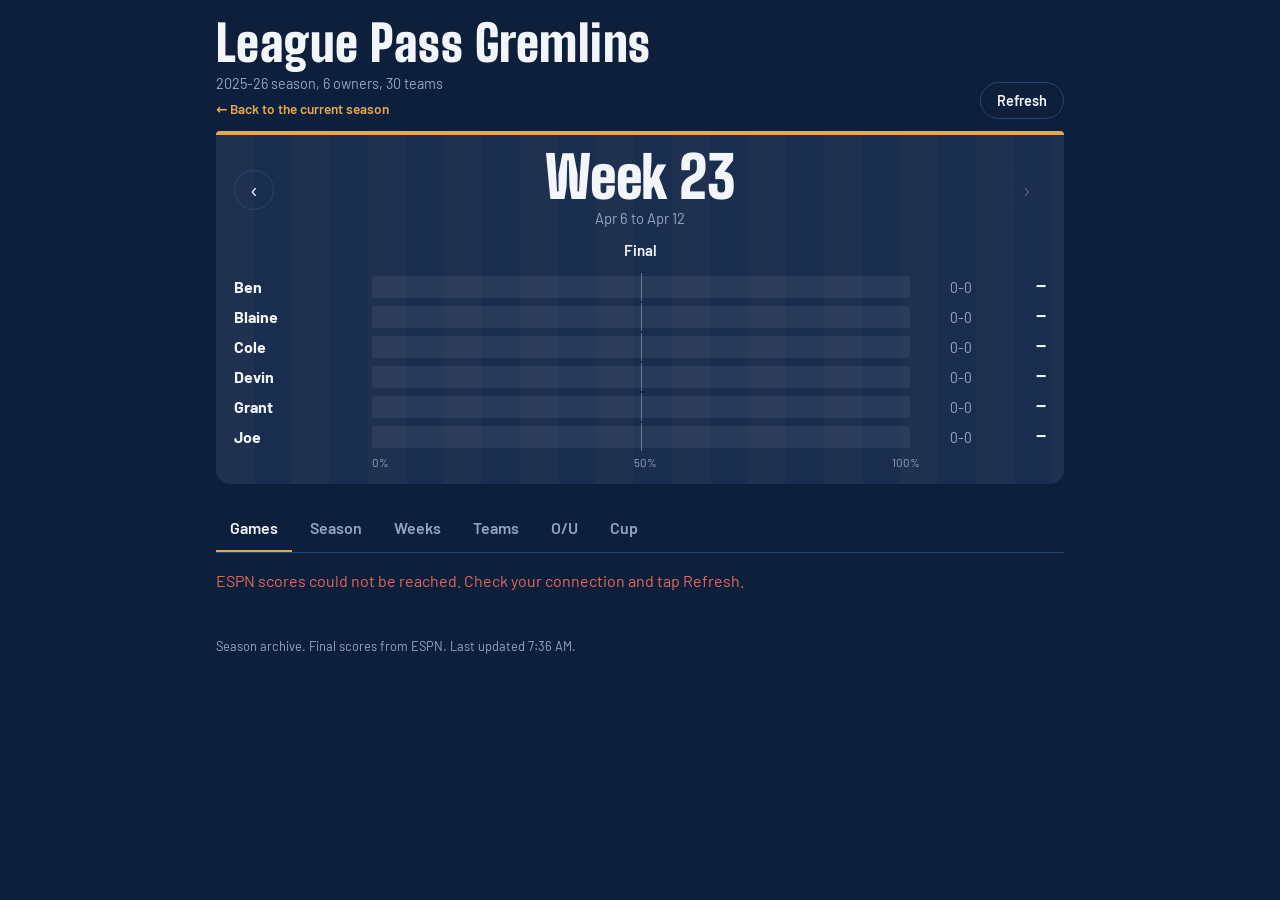
==== 2025-26/index.html @ 80c351ed "Add files via upload" ====
<!doctype html>
<html lang="en">
<head>
  <meta charset="utf-8">
  <meta name="viewport" content="width=device-width, initial-scale=1, viewport-fit=cover">
  <meta name="theme-color" content="#0E1F3B">
  <title>League Pass Gremlins 2025-26</title>
  <link rel="icon" href="data:image/svg+xml,<svg xmlns=%22http://www.w3.org/2000/svg%22 viewBox=%220 0 100 100%22><text y=%22.9em%22 font-size=%2290%22>🏀</text></svg>">
  <link rel="manifest" href="../manifest.webmanifest">
  <link rel="apple-touch-icon" href="../icon-180.png">
  <meta name="apple-mobile-web-app-capable" content="yes">
  <meta name="mobile-web-app-capable" content="yes">
  <meta name="apple-mobile-web-app-status-bar-style" content="black-translucent">
  <meta name="apple-mobile-web-app-title" content="Gremlins">
  <link rel="preconnect" href="https://fonts.googleapis.com">
  <link rel="preconnect" href="https://fonts.gstatic.com" crossorigin>
  <link href="https://fonts.googleapis.com/css2?family=Big+Shoulders+Display:wght@700;900&family=Barlow:wght@400;500;600;700&display=swap" rel="stylesheet">
  <link rel="stylesheet" href="../style.css?v=8">
</head>
<body>
  <header class="top">
    <div class="brand">
      <h1 id="leagueName">League Pass Gremlins</h1>
      <p id="seasonLine"></p>
      <p class="seasons"><a href="../">&larr; Back to the current season</a></p>
    </div>
    <button id="refreshBtn" type="button">Refresh</button>
  </header>

  <main>
    <section class="race" id="race" aria-live="polite"></section>
    <p id="banner" class="banner" role="status"></p>

    <nav class="tabs" role="tablist" aria-label="Views">
      <button type="button" role="tab" data-tab="games">Games</button>
      <button type="button" role="tab" data-tab="season">Season</button>
      <button type="button" role="tab" data-tab="weeks">Weeks</button>
      <button type="button" role="tab" data-tab="teams">Teams</button>
      <button type="button" role="tab" data-tab="ou">O/U</button>
      <button type="button" role="tab" data-tab="cup">Cup</button>
    </nav>

    <section id="panel" class="panel"></section>
  </main>

  <footer class="foot">
    Season archive. Final scores from ESPN. Last updated <span id="updated">never</span>.
  </footer>

  <script src="config.js?v=8"></script>
  <script src="../app.js?v=8"></script>
</body>
</html>
---- style.css ----
:root {
  --court: #0E1F3B;
  --panel: #152B4F;
  --line: #264673;
  --ink: #F2F5FA;
  --muted: #92A5C3;
  --maple: #E3A857;
  --win: #4CC98F;
  --loss: #E4695D;
  --display: "Big Shoulders Display", "Arial Narrow", "Roboto Condensed", Impact, sans-serif;
  --body: "Barlow", "Segoe UI", system-ui, -apple-system, sans-serif;
  color-scheme: dark;
  box-sizing: border-box;
  padding-top: env(safe-area-inset-top, 0px);
  padding-bottom: env(safe-area-inset-bottom, 0px);
}
*, *::before, *::after { box-sizing: inherit; }
html { scroll-padding-top: env(safe-area-inset-top, 0px); }
body {
  margin: 0;
  background: var(--court);
  color: var(--ink);
  font: 16px/1.5 var(--body);
  -webkit-font-smoothing: antialiased;
}
img { max-width: 100%; }
button { font: inherit; color: inherit; }
:focus-visible { outline: 2px solid var(--maple); outline-offset: 2px; }

/* header */
.top, main, .foot { max-width: 880px; margin: 0 auto; padding-left: 16px; padding-right: 16px; }
.top { display: flex; align-items: flex-end; justify-content: space-between; gap: 12px; padding-top: 20px; padding-bottom: 12px; }
.brand h1 { font: 900 clamp(2rem, 7vw, 3.1rem)/0.95 var(--display); margin: 0; letter-spacing: 0.01em; }
.brand p { margin: 6px 0 0; color: var(--muted); font-size: 0.9rem; }
.brand .seasons { margin-top: 4px; font-size: 0.85rem; }
.seasons a { color: var(--maple); text-decoration: none; font-weight: 600; }
.seasons a:hover { text-decoration: underline; }
#refreshBtn {
  background: transparent; border: 1px solid var(--line); border-radius: 999px;
  padding: 7px 16px; font-weight: 600; font-size: 0.9rem; cursor: pointer; white-space: nowrap;
}
#refreshBtn:hover:not(:disabled) { border-color: var(--maple); }
#refreshBtn:disabled { opacity: 0.6; cursor: default; }

/* the weekly race: the one loud element */
.race {
  position: relative;
  background:
    repeating-linear-gradient(90deg, rgba(227,168,87,0.05) 0 38px, rgba(227,168,87,0.02) 38px 76px),
    var(--panel);
  border-top: 4px solid var(--maple);
  border-radius: 4px 4px 14px 14px;
  padding: 16px 18px 12px;
}
.race-head { display: flex; align-items: center; gap: 10px; }
.race-title { flex: 1; text-align: center; }
.race-title h2 { font: 900 clamp(2.4rem, 9vw, 3.6rem)/0.9 var(--display); margin: 0; }
.race-title p { margin: 4px 0 0; color: var(--muted); font-size: 0.92rem; }
.note { display: block; color: var(--maple); font-size: 0.85rem; }
.nav {
  width: 40px; height: 40px; border-radius: 50%; border: 1px solid var(--line);
  background: transparent; font-size: 1.5rem; line-height: 1; cursor: pointer;
}
.nav:disabled { opacity: 0.25; cursor: default; }
.nav:hover:not(:disabled) { border-color: var(--maple); }
.status { text-align: center; margin: 10px 0 14px; font-weight: 600; font-size: 0.95rem; }
.status.live::before {
  content: ""; display: inline-block; width: 8px; height: 8px; border-radius: 50%;
  background: var(--loss); margin-right: 8px; vertical-align: 1px; animation: pulse 1.6s infinite;
}
@keyframes pulse { 50% { opacity: 0.25; } }

.lanes { list-style: none; margin: 0; padding: 0; display: grid; gap: 8px; }
.lane {
  display: grid;
  grid-template-columns: minmax(84px, 128px) 1fr 52px 64px;
  align-items: center; gap: 10px;
}
.who { font-weight: 700; display: flex; flex-wrap: wrap; align-items: center; gap: 4px 6px; line-height: 1.15; }
.tag {
  font-size: 0.7rem; font-weight: 700; padding: 1px 7px; border-radius: 999px;
  background: rgba(227,168,87,0.18); color: var(--maple);
}
.tag.won { background: var(--maple); color: var(--court); }
.track {
  position: relative; height: 22px; border-radius: 3px;
  background: rgba(255,255,255,0.06);
}
.track::after { /* 50% line */
  content: ""; position: absolute; left: 50%; top: -3px; bottom: -3px; width: 1px;
  background: rgba(242,245,250,0.35);
}
.bar {
  display: block; height: 100%; border-radius: 3px;
  background: var(--c);
  clip-path: polygon(0 0, 100% 0, calc(100% - 7px) 100%, 0 100%);
  transition: width 0.6s cubic-bezier(.2,.8,.2,1);
}
.lane:not(.lead) .bar { opacity: 0.72; }
.rec { color: var(--muted); font-variant-numeric: tabular-nums; text-align: right; font-size: 0.92rem; }
.pct { font: 700 1.35rem/1 var(--display); text-align: right; font-variant-numeric: tabular-nums; }
.lane.lead .pct { color: var(--maple); }
.axis {
  display: grid; grid-template-columns: 1fr 1fr 1fr; margin: 6px 0 0;
  padding-left: calc(min(128px, 30%) + 10px); padding-right: 126px;
  color: var(--muted); font-size: 0.72rem;
}
.axis span:nth-child(2) { text-align: center; }
.axis span:nth-child(3) { text-align: right; }

.banner:empty { display: none; }
.banner { margin: 12px 0 0; padding: 8px 12px; border-left: 3px solid var(--loss); background: rgba(228,105,93,0.1); font-size: 0.9rem; }

/* tabs */
.tabs {
  display: flex; gap: 4px; margin: 22px 0 14px; overflow-x: auto;
  border-bottom: 1px solid var(--line);
}
.tabs button {
  background: none; border: 0; padding: 10px 14px; cursor: pointer; white-space: nowrap;
  color: var(--muted); font-weight: 600; border-bottom: 3px solid transparent; margin-bottom: -1px;
}
.tabs button[aria-selected="true"] { color: var(--ink); border-bottom-color: var(--maple); }

/* games */
.day h3 { font: 700 1.15rem/1.2 var(--display); letter-spacing: 0.02em; margin: 18px 0 8px; color: var(--muted); }
.day:first-child h3 { margin-top: 4px; }
.earlier {
  font: 700 0.8rem/1 var(--body); letter-spacing: 0.08em; text-transform: uppercase; color: var(--muted);
  margin: 28px 0 0; padding-top: 14px; border-top: 1px solid var(--line);
}
.games { list-style: none; margin: 0; padding: 0; display: grid; gap: 6px; }
.game {
  display: grid; grid-template-columns: 1fr auto; align-items: center; gap: 12px;
  background: var(--panel); border-radius: 8px; padding: 8px 12px;
}
.game.in { box-shadow: inset 3px 0 0 var(--loss); }
.game.skip { opacity: 0.55; }
.teams { display: grid; gap: 4px; min-width: 0; }
.team { display: grid; grid-template-columns: 28px minmax(0, 1fr) auto 38px; align-items: center; gap: 8px; }
.team img, .nologo { width: 28px; height: 28px; object-fit: contain; }
.tname { white-space: nowrap; overflow: hidden; text-overflow: ellipsis; font-weight: 500; }
.team.win .tname, .team.win .score { font-weight: 700; }
.team.loss .tname, .team.loss .score { color: var(--muted); }
.score { text-align: right; font-variant-numeric: tabular-nums; font-size: 1.05rem; }
.when { color: var(--muted); font-size: 0.82rem; text-align: right; min-width: 64px; }
.game.in .when { color: var(--ink); font-weight: 600; }
.team .tname { display: flex; align-items: baseline; min-width: 0; }
.team .tname .nm { overflow: hidden; text-overflow: ellipsis; }
.ha {
  flex-shrink: 0; margin-left: 6px; font-size: 0.68rem; font-weight: 600; letter-spacing: 0.06em;
  text-transform: uppercase; color: var(--muted);
}
.tv {
  display: block; width: fit-content; margin: 4px 0 0 auto; padding: 1px 7px; border-radius: 4px;
  background: rgba(255,255,255,0.08); color: var(--ink); font-size: 0.72rem; font-weight: 700; letter-spacing: 0.03em;
}
.game.match .tv { margin-left: 0; }
.odds {
  grid-column: 1 / -1; display: flex; flex-wrap: wrap; gap: 4px 14px; align-items: baseline;
  padding-top: 6px; border-top: 1px solid rgba(38,70,115,0.6);
  font-size: 0.8rem; color: var(--muted); font-variant-numeric: tabular-nums;
}
.odds b { color: var(--ink); font-weight: 600; margin-right: 3px; }
.odds .book { margin-left: auto; font-size: 0.72rem; }
.chip {
  font-size: 0.74rem; font-weight: 600; padding: 1px 8px; border-radius: 999px;
  color: var(--c); border: 1px solid var(--c); white-space: nowrap;
}

/* tables */
.scroll { overflow-x: auto; border-radius: 8px; background: var(--panel); }
.tbl { width: 100%; border-collapse: collapse; font-variant-numeric: tabular-nums; }
.tbl th, .tbl td { padding: 10px 12px; text-align: left; white-space: nowrap; border-bottom: 1px solid rgba(38,70,115,0.6); }
.tbl th { color: var(--muted); font-weight: 600; font-size: 0.85rem; }
.tbl tbody tr:last-child td { border-bottom: 0; }
.tbl .num { text-align: right; }
.tbl .strong { font: 700 1.2rem/1 var(--display); }
.tbl .rank { color: var(--muted); width: 1%; }
.tbl .name { font-weight: 600; }
.dot { display: inline-block; width: 9px; height: 9px; border-radius: 50%; background: var(--c); margin-right: 8px; vertical-align: 1px; }
.weeks td.best { color: var(--court); background: var(--c); font-weight: 700; }
.weeks .wk { font-weight: 600; }
.clickable { cursor: pointer; }
.clickable:hover td:not(.best) { background: rgba(255,255,255,0.04); }
.paid { color: var(--win); font-weight: 600; }
.owed { color: var(--maple); font-weight: 600; }
.prizes { margin-top: 14px; color: var(--muted); font-size: 0.92rem; }
.prizes p { margin: 4px 0; }
.prizes strong { color: var(--ink); }

/* rosters */
.rosters { display: grid; grid-template-columns: repeat(auto-fill, minmax(250px, 1fr)); gap: 10px; }
.roster { background: var(--panel); border-radius: 8px; padding: 12px 14px; border-top: 3px solid var(--c); }
.roster h3 { font: 700 1.5rem/1 var(--display); margin: 0 0 8px; display: flex; align-items: center; }
.rrec { margin-left: auto; font: 600 1rem var(--body); color: var(--muted); }
.roster ul { list-style: none; margin: 0; padding: 0; display: grid; gap: 4px; }
.roster li { display: grid; grid-template-columns: 26px 1fr auto 46px; gap: 8px; align-items: center; font-variant-numeric: tabular-nums; }
.roster img, .roster .nologo { width: 26px; height: 26px; object-fit: contain; }
.roster .wk { color: var(--muted); font-size: 0.8rem; }
.roster .season { text-align: right; font-weight: 600; }

/* opening-night countdown */
.countdown { text-align: center; margin: 6px 0 16px; }
.cd-units { display: flex; justify-content: center; gap: 10px; }
.cd-unit {
  display: flex; flex-direction: column; align-items: center; min-width: 84px;
  padding: 10px 8px 8px; border-radius: 10px; background: rgba(255,255,255,0.06);
  border-top: 3px solid var(--maple);
}
.cd-unit b { font: 900 clamp(2.4rem, 11vw, 3.4rem)/1 var(--display); font-variant-numeric: tabular-nums; }
.cd-unit small { margin-top: 4px; font-size: 0.72rem; font-weight: 700; letter-spacing: 0.08em; text-transform: uppercase; color: var(--muted); }
.cd-label { margin: 10px 0 0; color: var(--muted); font-size: 0.9rem; }

/* win totals */
.tbl .pos { color: var(--win); }
.tbl .neg { color: var(--loss); }
.tbl small { color: var(--muted); }
.ou-teams .name { display: flex; align-items: center; gap: 10px; }
.ou-teams .name > span { display: flex; flex-direction: column; align-items: flex-start; gap: 2px; }
.ou-teams .chip { font-size: 0.68rem; }
.ou-teams img { width: 22px; height: 22px; object-fit: contain; }
.ou { font-weight: 700; font-size: 0.82rem; }
.ou.over { color: var(--win); }
.ou.under { color: var(--loss); }
.ou.push, .ou.none { color: var(--muted); }
.live-dot {
  display: inline-block; width: 7px; height: 7px; margin-left: 7px; border-radius: 50%;
  background: var(--loss); vertical-align: 2px; animation: pulse 1.6s infinite;
}

/* NBA Cup */
.bracket { display: grid; grid-template-columns: repeat(3, minmax(0, 1fr)); gap: 14px; }
.round { display: flex; flex-direction: column; gap: 10px; }
.round > .side { margin-block: auto; }
.round h3 { font: 700 1.15rem/1.2 var(--display); letter-spacing: 0.02em; margin: 0; color: var(--muted); }
.round .side { display: grid; gap: 6px; }
.conf { margin: 4px 0 0; font-size: 0.75rem; font-weight: 700; letter-spacing: 0.08em; text-transform: uppercase; color: var(--muted); }
.game.match { grid-template-columns: 1fr; gap: 4px; }
.game.match .when { text-align: left; min-width: 0; }
.game.match.tbd { color: var(--muted); min-height: 76px; align-content: center; }
.game.match.tbd p { margin: 0; }
.round.final .game.match:not(.tbd) { box-shadow: inset 0 3px 0 var(--maple); }
.cup-champ { font: 700 1.5rem/1.2 var(--display); margin: 0 0 14px; display: flex; gap: 10px; align-items: center; flex-wrap: wrap; }
.cup-h { font: 700 1.15rem/1.2 var(--display); letter-spacing: 0.02em; margin: 22px 0 8px; color: var(--muted); }
@media (max-width: 700px) {
  .bracket { grid-template-columns: 1fr; gap: 20px; }
}

/* chat */
.chat[hidden] { display: none; }
.chat-list {
  list-style: none; margin: 0; padding: 12px; display: flex; flex-direction: column; gap: 2px;
  background: var(--panel); border-radius: 8px; height: min(60vh, 520px); overflow-y: auto;
}
.msg { max-width: 82%; align-self: flex-start; margin-top: 10px; }
.msg.grouped { margin-top: 0; }
.msg.mine { align-self: flex-end; text-align: right; }
.msg .meta { display: flex; gap: 8px; align-items: baseline; font-size: 0.78rem; color: var(--muted); margin: 0 4px 2px; }
.msg.mine .meta { justify-content: flex-end; }
.msg .who { color: var(--c); font-weight: 700; }
.bubble {
  display: inline-block; margin: 0; padding: 7px 12px; border-radius: 14px; text-align: left;
  background: rgba(255,255,255,0.06); border-left: 3px solid var(--c);
  white-space: pre-wrap; overflow-wrap: anywhere;
}
.msg.mine .bubble { border-left: 0; border-right: 3px solid var(--c); background: rgba(227,168,87,0.14); }
.chat-list .empty, .chat-list .error { margin: auto; text-align: center; }
.chat-form { display: grid; grid-template-columns: 1fr auto; gap: 8px; margin-top: 10px; align-items: end; }
.chat-form select, .chat-form textarea, .gate-row select, .gate-row input {
  font: inherit; color: var(--ink); background: var(--panel); border: 1px solid var(--line);
  border-radius: 10px; padding: 9px 10px; min-width: 0;
}
.chat-form textarea { resize: none; line-height: 1.35; font-size: 16px; }
.chat-form select:focus, .chat-form textarea:focus, .gate-row select:focus, .gate-row input:focus { outline: none; border-color: var(--maple); }
.chat-form button, .gate-row button {
  background: var(--maple); color: var(--court); border: 0; border-radius: 10px;
  padding: 9px 16px; font-weight: 700; cursor: pointer;
}
.chat-form button:disabled, .gate-row button:disabled { opacity: 0.6; cursor: default; }
.chat-gate { background: var(--panel); border-radius: 8px; padding: 18px 16px; }
.chat-gate > p:first-child { margin: 0 0 10px; }
.gate-row { display: grid; grid-template-columns: auto 1fr auto; gap: 8px; }
.gate-row input { font-size: 16px; background: var(--court); }
.gate-row select { background: var(--court); }
.chat-me { color: var(--muted); font-size: 0.85rem; margin: 2px 0 0; }
.chat-me .who { color: var(--c); font-weight: 700; margin-right: 8px; }
.linkish { background: none; border: 0; padding: 0; color: var(--muted); text-decoration: underline; cursor: pointer; font-size: inherit; }
.chat-note { color: var(--loss); font-size: 0.85rem; margin: 6px 0 0; min-height: 1em; }
.chat code { color: var(--ink); }

.empty, .error, .hint { color: var(--muted); }
.error { color: var(--loss); }
.hint { font-size: 0.82rem; margin-top: 10px; }
.foot { color: var(--muted); font-size: 0.8rem; padding-top: 28px; padding-bottom: 28px; }

@media (max-width: 560px) {
  .race { padding: 14px 12px 10px; }
  .lane { grid-template-columns: 76px 1fr 40px 54px; gap: 7px; }
  .pct { font-size: 1.15rem; }
  .rec { font-size: 0.82rem; }
  .axis { padding-left: 83px; padding-right: 101px; }
  .team { grid-template-columns: 24px minmax(0, 1fr) auto 32px; gap: 6px; }
  .team img, .team .nologo { width: 24px; height: 24px; }
  .when { min-width: 52px; }
  .tabs { gap: 0; }
  .tabs button { padding: 10px 7px; font-size: 0.95rem; }
  .gate-row { grid-template-columns: 1fr auto; }
  .gate-row select { grid-column: 1 / -1; justify-self: start; }
}
@media (prefers-reduced-motion: reduce) {
  .bar { transition: none; }
  .status.live::before { animation: none; }
}
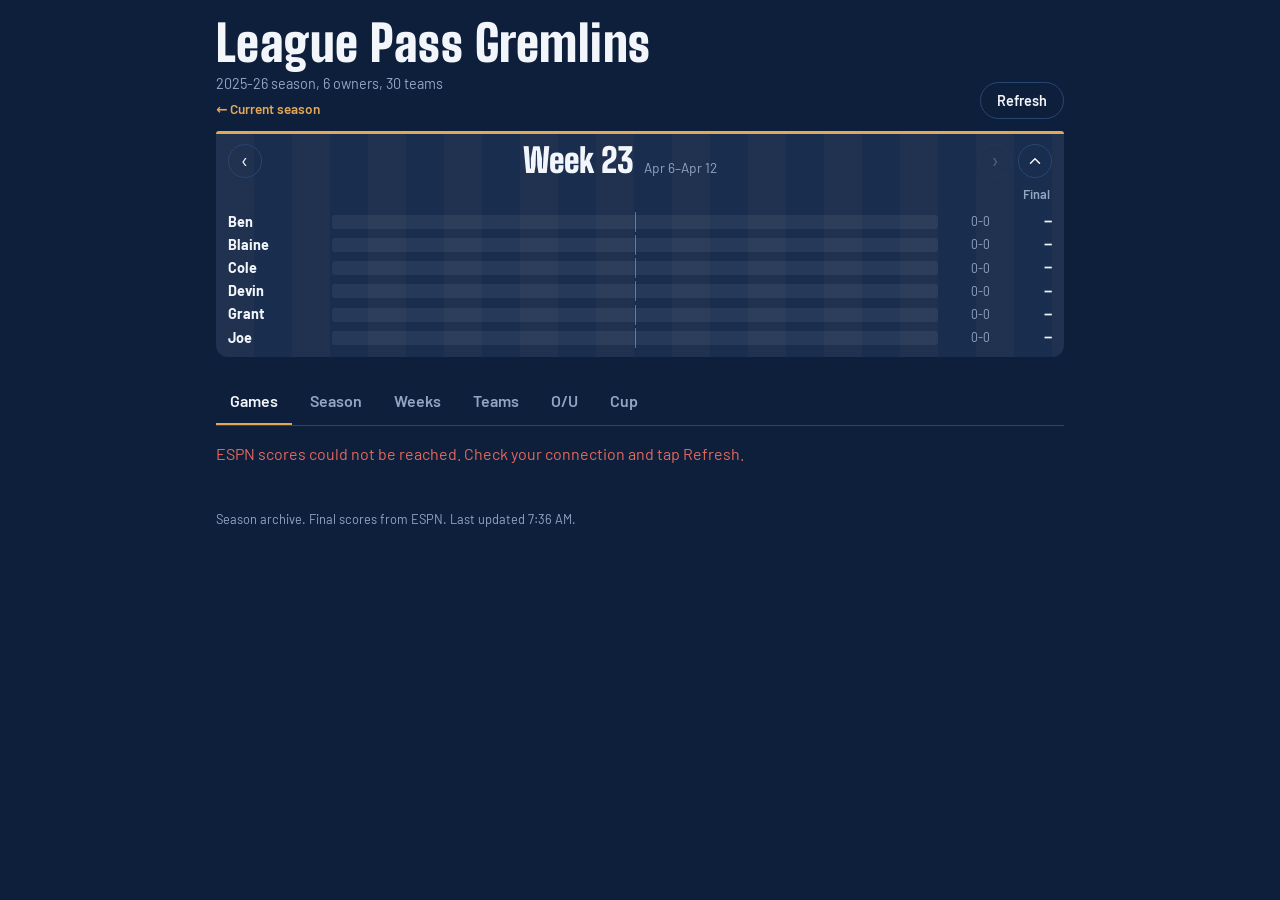
==== commit 36706ab6: "Add files via upload" ====
--- a/2025-26/index.html
+++ b/2025-26/index.html
@@ -15,14 +15,14 @@
   <link rel="preconnect" href="https://fonts.googleapis.com">
   <link rel="preconnect" href="https://fonts.gstatic.com" crossorigin>
   <link href="https://fonts.googleapis.com/css2?family=Big+Shoulders+Display:wght@700;900&family=Barlow:wght@400;500;600;700&display=swap" rel="stylesheet">
-  <link rel="stylesheet" href="../style.css?v=8">
+  <link rel="stylesheet" href="../style.css?v=17">
 </head>
 <body>
   <header class="top">
     <div class="brand">
       <h1 id="leagueName">League Pass Gremlins</h1>
       <p id="seasonLine"></p>
-      <p class="seasons"><a href="../">&larr; Back to the current season</a></p>
+      <p class="seasons"><a href="../">&larr; Current season</a></p>
     </div>
     <button id="refreshBtn" type="button">Refresh</button>
   </header>
@@ -47,7 +47,22 @@
     Season archive. Final scores from ESPN. Last updated <span id="updated">never</span>.
   </footer>
 
-  <script src="config.js?v=8"></script>
-  <script src="../app.js?v=8"></script>
+  <nav class="bottombar" aria-label="Main">
+    <button type="button" data-tab="games"><svg viewBox="0 0 24 24" aria-hidden="true"><circle cx="12" cy="12" r="9"/><path d="M3 12h18M12 3v18M5.6 5.6c3 3 3 10.8 0 12.8M18.4 5.6c-3 3-3 10.8 0 12.8"/></svg><span>Games</span></button>
+    <button type="button" data-tab="season"><svg viewBox="0 0 24 24" aria-hidden="true"><path d="M9 6h11M9 12h11M9 18h11"/><circle class="fill" cx="4.5" cy="6" r="1.4"/><circle class="fill" cx="4.5" cy="12" r="1.4"/><circle class="fill" cx="4.5" cy="18" r="1.4"/></svg><span>Season</span></button>
+    <button type="button" data-tab="weeks"><svg viewBox="0 0 24 24" aria-hidden="true"><rect x="4" y="5" width="16" height="15" rx="2"/><path d="M4 10h16M9 3v4M15 3v4"/></svg><span>Weeks</span></button>
+    <button type="button" data-tab="teams"><svg viewBox="0 0 24 24" aria-hidden="true"><circle cx="9" cy="8" r="3.2"/><path d="M3 19c0-3.3 2.7-5.5 6-5.5s6 2.2 6 5.5"/><circle cx="17" cy="9" r="2.4"/><path d="M17 14c2.6 0 4 1.7 4 4.5"/></svg><span>Teams</span></button>
+    <button type="button" id="moreBtn" aria-haspopup="true" aria-expanded="false"><svg viewBox="0 0 24 24" aria-hidden="true"><circle class="fill" cx="5" cy="12" r="1.7"/><circle class="fill" cx="12" cy="12" r="1.7"/><circle class="fill" cx="19" cy="12" r="1.7"/></svg><span>More</span></button>
+  </nav>
+  <div class="sheet" id="moreSheet" hidden>
+    <div class="sheet-back"></div>
+    <div class="sheet-panel" role="menu">
+      <button type="button" role="menuitem" data-tab="ou">O/U</button>
+      <button type="button" role="menuitem" data-tab="cup">Cup</button>
+    </div>
+  </div>
+
+  <script src="config.js?v=17"></script>
+  <script src="../app.js?v=17"></script>
 </body>
 </html>
--- a/style.css
+++ b/style.css
@@ -48,42 +48,50 @@
   background:
     repeating-linear-gradient(90deg, rgba(227,168,87,0.05) 0 38px, rgba(227,168,87,0.02) 38px 76px),
     var(--panel);
-  border-top: 4px solid var(--maple);
-  border-radius: 4px 4px 14px 14px;
-  padding: 16px 18px 12px;
-}
-.race-head { display: flex; align-items: center; gap: 10px; }
-.race-title { flex: 1; text-align: center; }
-.race-title h2 { font: 900 clamp(2.4rem, 9vw, 3.6rem)/0.9 var(--display); margin: 0; }
-.race-title p { margin: 4px 0 0; color: var(--muted); font-size: 0.92rem; }
-.note { display: block; color: var(--maple); font-size: 0.85rem; }
+  border-top: 3px solid var(--maple);
+  border-radius: 3px 3px 12px 12px;
+  padding: 8px 12px 10px;
+}
+.race[hidden] { display: none; }
+.race-head { display: flex; align-items: center; gap: 6px; }
+.race-title { flex: 1; min-width: 0; display: flex; flex-wrap: wrap; align-items: baseline; justify-content: center; gap: 0 10px; }
+.race-title h2 { font: 900 clamp(1.6rem, 6vw, 2.1rem)/1.1 var(--display); margin: 0; }
+.race-title .dates { color: var(--muted); font-size: 0.85rem; }
+.note { flex-basis: 100%; text-align: center; color: var(--maple); font-size: 0.75rem; line-height: 1.2; }
 .nav {
-  width: 40px; height: 40px; border-radius: 50%; border: 1px solid var(--line);
-  background: transparent; font-size: 1.5rem; line-height: 1; cursor: pointer;
-}
+  flex: none; width: 34px; height: 34px; border-radius: 50%; border: 1px solid var(--line);
+  background: transparent; font-size: 1.3rem; line-height: 1; cursor: pointer; padding: 0;
+  display: inline-flex; align-items: center; justify-content: center;
+}
+.nav.toggle svg { width: 18px; height: 18px; fill: none; stroke: currentColor; stroke-width: 2; stroke-linecap: round; stroke-linejoin: round; transition: transform .2s; }
+.nav.toggle[aria-expanded="true"] svg { transform: rotate(180deg); }
+.race-sum { display: flex; justify-content: space-between; align-items: baseline; gap: 10px; margin: 6px 2px 0; min-height: 1.2em; }
+.lead-txt { font-size: 0.85rem; color: var(--ink); min-width: 0; }
+.lead-txt b { color: var(--maple); }
 .nav:disabled { opacity: 0.25; cursor: default; }
 .nav:hover:not(:disabled) { border-color: var(--maple); }
-.status { text-align: center; margin: 10px 0 14px; font-weight: 600; font-size: 0.95rem; }
+.status { margin: 0 0 0 auto; font-weight: 600; font-size: 0.8rem; color: var(--muted); white-space: nowrap; }
 .status.live::before {
   content: ""; display: inline-block; width: 8px; height: 8px; border-radius: 50%;
   background: var(--loss); margin-right: 8px; vertical-align: 1px; animation: pulse 1.6s infinite;
 }
 @keyframes pulse { 50% { opacity: 0.25; } }
 
-.lanes { list-style: none; margin: 0; padding: 0; display: grid; gap: 8px; }
+.lanes { list-style: none; margin: 8px 0 0; padding: 0; display: grid; gap: 4px; }
+.lanes[hidden] { display: none; }
 .lane {
   display: grid;
-  grid-template-columns: minmax(84px, 128px) 1fr 52px 64px;
-  align-items: center; gap: 10px;
-}
-.who { font-weight: 700; display: flex; flex-wrap: wrap; align-items: center; gap: 4px 6px; line-height: 1.15; }
+  grid-template-columns: minmax(64px, 96px) 1fr 44px 54px;
+  align-items: center; gap: 8px;
+}
+.who { font-weight: 700; font-size: 0.9rem; display: flex; flex-wrap: wrap; align-items: center; gap: 4px 6px; line-height: 1.15; }
 .tag {
   font-size: 0.7rem; font-weight: 700; padding: 1px 7px; border-radius: 999px;
   background: rgba(227,168,87,0.18); color: var(--maple);
 }
 .tag.won { background: var(--maple); color: var(--court); }
 .track {
-  position: relative; height: 22px; border-radius: 3px;
+  position: relative; height: 14px; border-radius: 3px;
   background: rgba(255,255,255,0.06);
 }
 .track::after { /* 50% line */
@@ -97,8 +105,8 @@
   transition: width 0.6s cubic-bezier(.2,.8,.2,1);
 }
 .lane:not(.lead) .bar { opacity: 0.72; }
-.rec { color: var(--muted); font-variant-numeric: tabular-nums; text-align: right; font-size: 0.92rem; }
-.pct { font: 700 1.35rem/1 var(--display); text-align: right; font-variant-numeric: tabular-nums; }
+.rec { color: var(--muted); font-variant-numeric: tabular-nums; text-align: right; font-size: 0.8rem; }
+.pct { font: 700 1.1rem/1 var(--display); text-align: right; font-variant-numeric: tabular-nums; }
 .lane.lead .pct { color: var(--maple); }
 .axis {
   display: grid; grid-template-columns: 1fr 1fr 1fr; margin: 6px 0 0;
@@ -201,16 +209,14 @@
 .roster .season { text-align: right; font-weight: 600; }
 
 /* opening-night countdown */
-.countdown { text-align: center; margin: 6px 0 16px; }
-.cd-units { display: flex; justify-content: center; gap: 10px; }
-.cd-unit {
-  display: flex; flex-direction: column; align-items: center; min-width: 84px;
-  padding: 10px 8px 8px; border-radius: 10px; background: rgba(255,255,255,0.06);
-  border-top: 3px solid var(--maple);
-}
-.cd-unit b { font: 900 clamp(2.4rem, 11vw, 3.4rem)/1 var(--display); font-variant-numeric: tabular-nums; }
-.cd-unit small { margin-top: 4px; font-size: 0.72rem; font-weight: 700; letter-spacing: 0.08em; text-transform: uppercase; color: var(--muted); }
-.cd-label { margin: 10px 0 0; color: var(--muted); font-size: 0.9rem; }
+.countdown { margin: 0; text-align: center; }
+.cd-row { display: flex; align-items: baseline; justify-content: center; gap: 8px; }
+.cd-lead { font-size: 0.8rem; font-weight: 600; color: var(--muted); }
+.cd-units { display: inline-flex; gap: 8px; }
+.cd-unit { display: inline-flex; align-items: baseline; gap: 1px; }
+.cd-unit b { font: 700 1.3rem/1.1 var(--display); font-variant-numeric: tabular-nums; }
+.cd-unit small { font-size: 0.8rem; font-weight: 600; color: var(--maple); }
+.cd-label { margin: 2px 0 0; color: var(--muted); font-size: 0.75rem; line-height: 1.25; }
 
 /* win totals */
 .tbl .pos { color: var(--win); }
@@ -228,6 +234,47 @@
   display: inline-block; width: 7px; height: 7px; margin-left: 7px; border-radius: 50%;
   background: var(--loss); vertical-align: 2px; animation: pulse 1.6s infinite;
 }
+
+/* phone navigation: bottom bar + More sheet (wide screens keep the top tabs) */
+.bottombar, .sheet { display: none; }
+@media (max-width: 640px) {
+  .tabs { display: none; }
+  body { padding-bottom: calc(72px + env(safe-area-inset-bottom, 0px)); }
+  .bottombar {
+    display: flex; position: fixed; left: 0; right: 0; bottom: 0; z-index: 20;
+    background: var(--court); border-top: 1px solid var(--line);
+    padding: 6px 4px calc(6px + env(safe-area-inset-bottom, 0px));
+  }
+  .bottombar button {
+    flex: 1; min-width: 0; display: flex; flex-direction: column; align-items: center; gap: 2px;
+    background: none; border: 0; padding: 6px 0 2px; cursor: pointer;
+    color: var(--muted); font-size: 0.7rem; font-weight: 600;
+  }
+  .bottombar svg { width: 24px; height: 24px; fill: none; stroke: currentColor; stroke-width: 1.8; stroke-linecap: round; stroke-linejoin: round; }
+  .bottombar svg .fill { fill: currentColor; stroke: none; }
+  .bottombar button[aria-selected="true"] { color: var(--maple); }
+  .sheet { display: block; position: fixed; inset: 0; z-index: 30; }
+  .sheet[hidden] { display: none; }
+  .sheet-back { position: absolute; inset: 0; background: rgba(5, 12, 28, 0.6); }
+  .sheet-panel {
+    position: absolute; left: 12px; right: 12px; bottom: calc(76px + env(safe-area-inset-bottom, 0px));
+    display: grid; grid-template-columns: 1fr 1fr; gap: 8px;
+    background: var(--panel); border: 1px solid var(--line); border-radius: 14px; padding: 12px;
+  }
+  .sheet-panel button {
+    background: rgba(255, 255, 255, 0.05); border: 0; border-radius: 10px; padding: 14px 8px;
+    color: var(--ink); font-weight: 600; font-size: 1rem; cursor: pointer;
+  }
+  .sheet-panel button[aria-selected="true"] { background: var(--maple); color: var(--court); }
+}
+
+/* season projection */
+.proj-teams .name { display: flex; align-items: center; gap: 10px; }
+.proj-teams .name > span { display: flex; flex-direction: column; align-items: flex-start; gap: 2px; }
+.proj-teams img { width: 22px; height: 22px; object-fit: contain; }
+.proj-teams .chip { font-size: 0.68rem; }
+
+@media (max-width: 560px) { .proj-board .xs, .proj-teams .xs { display: none; } }
 
 /* NBA Cup */
 .bracket { display: grid; grid-template-columns: repeat(3, minmax(0, 1fr)); gap: 14px; }
@@ -295,11 +342,17 @@
 .foot { color: var(--muted); font-size: 0.8rem; padding-top: 28px; padding-bottom: 28px; }
 
 @media (max-width: 560px) {
-  .race { padding: 14px 12px 10px; }
-  .lane { grid-template-columns: 76px 1fr 40px 54px; gap: 7px; }
-  .pct { font-size: 1.15rem; }
-  .rec { font-size: 0.82rem; }
-  .axis { padding-left: 83px; padding-right: 101px; }
+  .lane { grid-template-columns: 64px 1fr 38px 50px; gap: 6px; }
+  .lane .tag { display: none; }
+  .who { font-size: 0.85rem; }
+  .top { padding-top: 12px; padding-bottom: 8px; align-items: center; }
+  .brand h1 { font-size: 1.75rem; }
+  .brand p { margin: 2px 0 0; font-size: 0.8rem; }
+  #seasonLine, .brand .seasons { display: inline; }
+  #seasonLine .xs { display: none; }
+  .tv { max-width: 76px; white-space: normal; text-align: right; line-height: 1.25; }
+  .brand .seasons::before { content: " · "; color: var(--muted); }
+  #refreshBtn { padding: 5px 12px; font-size: 0.85rem; }
   .team { grid-template-columns: 24px minmax(0, 1fr) auto 32px; gap: 6px; }
   .team img, .team .nologo { width: 24px; height: 24px; }
   .when { min-width: 52px; }
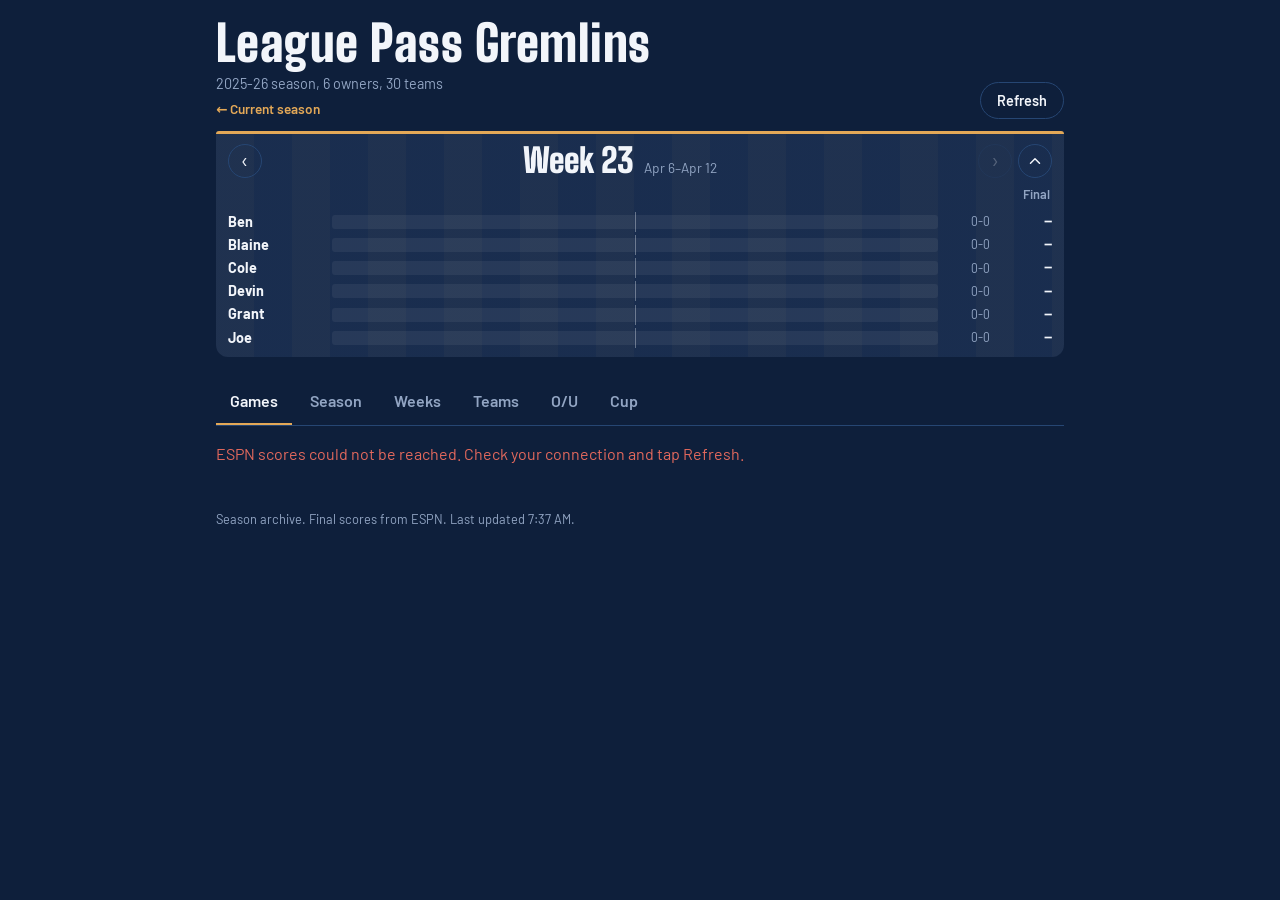
==== commit a567fd5b: "Add files via upload" ====
--- a/2025-26/index.html
+++ b/2025-26/index.html
@@ -15,7 +15,7 @@
   <link rel="preconnect" href="https://fonts.googleapis.com">
   <link rel="preconnect" href="https://fonts.gstatic.com" crossorigin>
   <link href="https://fonts.googleapis.com/css2?family=Big+Shoulders+Display:wght@700;900&family=Barlow:wght@400;500;600;700&display=swap" rel="stylesheet">
-  <link rel="stylesheet" href="../style.css?v=17">
+  <link rel="stylesheet" href="../style.css?v=28">
 </head>
 <body>
   <header class="top">
@@ -62,7 +62,8 @@
     </div>
   </div>
 
-  <script src="config.js?v=17"></script>
-  <script src="../app.js?v=17"></script>
+  <script src="config.js?v=28"></script>
+  <script src="../app.js?v=28"></script>
+  <script src="../boxscore.js?v=28"></script>
 </body>
 </html>
--- a/style.css
+++ b/style.css
@@ -234,6 +234,207 @@
   display: inline-block; width: 7px; height: 7px; margin-left: 7px; border-radius: 50%;
   background: var(--loss); vertical-align: 2px; animation: pulse 1.6s infinite;
 }
+
+/* bets */
+.bets-head { display: flex; align-items: center; gap: 12px; flex-wrap: wrap; margin: 0 0 12px; }
+.bets .primary, .bets .bf-actions button {
+  background: var(--maple); color: var(--court); border: 0; border-radius: 10px;
+  padding: 10px 16px; font-weight: 700; font-size: 1rem; cursor: pointer;
+}
+.bets .bf-actions button[type="button"] { background: transparent; color: var(--ink); border: 1px solid var(--line); font-weight: 600; }
+.bets button:disabled { opacity: 0.6; cursor: default; }
+.bets .muted, .bets small.muted { color: var(--muted); font-size: 0.82rem; }
+.bet-form { background: var(--panel); border-radius: 12px; padding: 14px; margin: 0 0 16px; display: grid; gap: 10px; }
+.bet-form[hidden] { display: none; }
+.bet-form label { display: grid; gap: 4px; font-size: 0.8rem; font-weight: 600; color: var(--muted); min-width: 0; }
+.bet-form label[hidden], .bf-sec[hidden] { display: none; }
+.bf-sec { display: grid; gap: 10px; }
+.bf-row { display: grid; grid-template-columns: repeat(auto-fit, minmax(130px, 1fr)); gap: 10px; }
+.bet-form select, .bet-form input {
+  font: inherit; font-size: 16px; font-weight: 400; color: var(--ink); background: var(--court);
+  border: 1px solid var(--line); border-radius: 10px; padding: 10px; min-width: 0; width: 100%; min-height: 44px;
+}
+.bet-form select:focus, .bet-form input:focus { outline: none; border-color: var(--maple); }
+.bf-preview { margin: 0; min-height: 1.3em; font: 700 1.1rem/1.3 var(--display); color: var(--maple); }
+.bf-actions { display: flex; gap: 8px; }
+.bf-actions .primary { flex: 1; }
+.bet-form .hint { margin: 0; }
+.bets-board { margin: 0 0 6px; }
+.bets-filter { display: flex; flex-wrap: wrap; gap: 6px; margin: 14px 0 4px; }
+.fchip {
+  background: transparent; border: 1px solid var(--line); border-radius: 999px; color: var(--muted);
+  padding: 6px 12px; font-weight: 600; font-size: 0.85rem; cursor: pointer;
+}
+.fchip[aria-pressed="true"] { background: var(--maple); border-color: var(--maple); color: var(--court); }
+.fchip[style*="--c"][aria-pressed="true"] { background: var(--c); border-color: var(--c); }
+.bets-h { font: 700 1.15rem/1.2 var(--display); letter-spacing: 0.02em; margin: 18px 0 8px; color: var(--muted); }
+.bet { background: var(--panel); border-radius: 10px; padding: 12px 14px; margin: 0 0 8px; border-left: 4px solid var(--c, var(--line)); }
+.bet-top { display: flex; justify-content: space-between; align-items: center; gap: 8px; }
+.bet-who { display: inline-flex; align-items: center; gap: 8px; min-width: 0; }
+.bet-who small { color: var(--muted); font-size: 0.75rem; white-space: nowrap; }
+.pill {
+  display: inline-flex; align-items: center; gap: 6px; white-space: nowrap; border-radius: 999px;
+  padding: 2px 10px; font-size: 0.78rem; font-weight: 700; background: rgba(255,255,255,0.08); color: var(--muted);
+}
+.pill.won, .pill.good { background: rgba(76,201,143,0.18); color: var(--win); }
+.pill.lost, .pill.bad { background: rgba(228,105,93,0.18); color: var(--loss); }
+.pill.push { background: rgba(255,255,255,0.1); color: var(--ink); }
+.pill .live-dot { margin: 0; }
+.bet-title { font: 700 1.35rem/1.15 var(--display); margin: 8px 0 0; }
+.bet-sub { margin: 2px 0 0; color: var(--muted); font-size: 0.82rem; }
+.bet-bar { height: 8px; border-radius: 99px; background: rgba(255,255,255,0.08); margin: 10px 0 0; overflow: hidden; }
+.bet-bar span { display: block; height: 100%; border-radius: 99px; background: var(--maple); transition: width .5s; }
+.bet.won .bet-bar span { background: var(--win); }
+.bet.lost .bet-bar span, .bet-bar.inv span { background: var(--loss); }
+.bet-barlabel { margin: 4px 0 0; color: var(--muted); font-size: 0.78rem; }
+.bet-detail { margin: 6px 0 0; font-size: 0.88rem; }
+.bet-note { margin: 6px 0 0; color: var(--muted); font-size: 0.82rem; font-style: italic; }
+.bet-foot { display: flex; justify-content: space-between; align-items: center; gap: 10px; flex-wrap: wrap; margin-top: 10px; padding-top: 8px; border-top: 1px solid rgba(38,70,115,0.6); font-size: 0.82rem; }
+.bet-foot b.pos { color: var(--win); }
+.bet-foot b.neg { color: var(--loss); }
+.bet-set { display: grid; grid-template-columns: repeat(4, 1fr); gap: 6px; margin-top: 10px; }
+.bet-set button {
+  background: transparent; border: 1px solid var(--line); border-radius: 8px; color: var(--muted);
+  padding: 8px 0; font-weight: 600; cursor: pointer; min-height: 40px;
+}
+.bet-set button[aria-pressed="true"] { background: var(--maple); border-color: var(--maple); color: var(--court); }
+
+/* box score */
+.game[data-game] { cursor: pointer; transition: background .15s; }
+.game[data-game]:hover { background: #1a3258; }
+.game[data-game]:active { background: #1f3b66; }
+.game .chev { color: var(--maple); font-weight: 700; margin-left: 2px; }
+body.bx-open { overflow: hidden; }
+.bx { position: fixed; inset: 0; z-index: 50; display: flex; align-items: flex-end; justify-content: center; }
+.bx[hidden] { display: none; }
+.bx-back { position: absolute; inset: 0; background: rgba(5, 12, 28, 0.72); }
+.bx-panel {
+  position: relative; width: 100%; max-width: 980px; max-height: 92vh; max-height: 92dvh; display: flex; flex-direction: column;
+  background: var(--court); border: 1px solid var(--line); border-bottom: 0; border-radius: 16px 16px 0 0;
+  padding-bottom: env(safe-area-inset-bottom, 0px);
+}
+.bx-head { display: flex; align-items: center; justify-content: space-between; gap: 10px; padding: 12px 14px 4px 16px; }
+.bx-status { font-weight: 700; font-size: 0.95rem; color: var(--muted); display: inline-flex; align-items: center; }
+.bx-close {
+  flex: none; width: 40px; height: 40px; border-radius: 50%; border: 1px solid var(--line); background: transparent;
+  color: var(--ink); font-size: 1.5rem; line-height: 1; cursor: pointer; padding: 0;
+}
+.bx-teams { display: grid; grid-template-columns: 1fr 1fr; gap: 8px; padding: 6px 14px 10px; }
+.bx-teams button {
+  display: flex; align-items: center; gap: 8px; min-width: 0; padding: 8px 10px; border-radius: 10px; cursor: pointer;
+  background: var(--panel); border: 1px solid var(--line); border-bottom: 3px solid transparent; color: var(--muted);
+}
+.bx-teams button[aria-selected="true"] { color: var(--ink); border-color: var(--line); border-bottom-color: var(--c, var(--maple)); background: #1a3258; }
+.bx-teams img { flex: none; width: 26px; height: 26px; object-fit: contain; }
+.bt { display: flex; flex-direction: column; align-items: flex-start; line-height: 1.15; min-width: 0; text-align: left; }
+.bt b { font: 700 1.1rem/1.1 var(--display); letter-spacing: 0.02em; }
+.bt small { font-size: 0.7rem; font-weight: 600; color: var(--muted); }
+.bs { margin-left: auto; font: 700 1.5rem/1 var(--display); font-variant-numeric: tabular-nums; }
+.bs.win { color: var(--maple); }
+.bx-body { display: flex; flex-direction: column; flex: 1 1 auto; min-height: 120px; overflow: hidden; padding: 0 0 12px; }
+.bx-scroll { flex: 1 1 auto; min-height: 0; overflow: auto; margin: 0 14px; border-radius: 10px; background: var(--panel); -webkit-overflow-scrolling: touch; }
+.bx-scroll:focus-visible { outline: 2px solid var(--maple); outline-offset: 2px; }
+.bx-tbl { border-collapse: separate; border-spacing: 0; width: max-content; min-width: 100%; font-variant-numeric: tabular-nums; font-size: 0.88rem; }
+.bx-tbl th, .bx-tbl td { padding: 7px 8px; text-align: right; white-space: nowrap; border-bottom: 1px solid rgba(38,70,115,0.55); }
+.bx-tbl thead th { position: sticky; top: 0; z-index: 2; background: #1a3258; color: var(--muted); font-size: 0.72rem; font-weight: 700; letter-spacing: 0.06em; }
+.bx-tbl th:first-child { position: sticky; left: 0; z-index: 1; text-align: left; background: var(--panel); min-width: 128px; max-width: 150px; box-shadow: 1px 0 0 rgba(38,70,115,0.7); font-weight: 600; }
+.bx-tbl thead th:first-child { z-index: 3; background: #1a3258; }
+.bx-tbl td { min-width: 38px; }
+.bx-tbl td.wide, .bx-tbl th.wide { min-width: 54px; }
+.bx-tbl td.strong { font-weight: 700; color: var(--ink); }
+.bx-tbl td.pos { color: var(--win); }
+.bx-tbl td.neg { color: var(--loss); }
+.bx-tbl .nm { display: inline-block; max-width: 96px; overflow: hidden; text-overflow: ellipsis; vertical-align: bottom; }
+.bx-tbl th small { margin-left: 5px; color: var(--muted); font-weight: 600; font-size: 0.7rem; }
+.bx-tbl tr.sec th, .bx-tbl tr.sec td { background: #223b66; color: var(--maple); font-size: 0.72rem; letter-spacing: 0.1em; text-transform: uppercase; padding: 5px 10px; }
+.bx-tbl tr.sec td { padding: 0; }
+.bx-tbl tr.dnp td { color: var(--muted); text-align: left; font-size: 0.8rem; }
+.bx-tbl tr.tot th, .bx-tbl tr.tot td { font-weight: 700; border-bottom: 0; background: rgba(255,255,255,0.05); }
+.bx-tbl tr.tot th { background: #1a3258; }
+.bx-foot { margin: 8px 16px 0; color: var(--muted); font-size: 0.78rem; }
+.bx-msg { margin: 18px 16px; color: var(--muted); }
+.bx-msg.error { color: var(--loss); }
+.bx-retry { margin: 0 16px; padding: 9px 16px; border-radius: 10px; border: 1px solid var(--line); background: transparent; color: var(--ink); font-weight: 600; cursor: pointer; }
+@media (min-width: 700px) {
+  .bx { align-items: center; padding: 20px; }
+  .bx-panel { border-bottom: 1px solid var(--line); border-radius: 16px; max-height: 88vh; }
+}
+
+/* signed entry: a +/- button beside the field (phone number pads often have no minus key) */
+.in-sgn { display: flex; gap: 6px; align-items: stretch; }
+.in-sgn input { flex: 1; min-width: 0; }
+.bets .sgn {
+  flex: none; min-width: 52px; border-radius: 10px; border: 1px solid var(--maple); background: transparent;
+  color: var(--maple); font-weight: 700; font-size: 1rem; cursor: pointer; padding: 0 10px;
+}
+.bets .sgn[hidden] { display: none; }
+
+/* result row on "something else" bets: the change itself happens on a confirm screen */
+.bet-result { display: flex; align-items: center; justify-content: space-between; gap: 10px; margin-top: 10px; font-size: 0.88rem; }
+.bet-result .rs { color: var(--ink); }
+.bet-result .rs.won { color: var(--win); }
+.bet-result .rs.lost { color: var(--loss); }
+.bets .setres {
+  background: transparent; border: 1px solid var(--line); border-radius: 8px; color: var(--ink);
+  padding: 7px 14px; font-weight: 600; font-size: 0.85rem; cursor: pointer;
+}
+.leg .bet-result { margin-top: 8px; font-size: 0.82rem; }
+
+/* confirm screen */
+.dlg { position: fixed; inset: 0; z-index: 60; display: flex; align-items: center; justify-content: center; padding: 16px; }
+.dlg[hidden] { display: none; }
+.dlg-back { position: absolute; inset: 0; background: rgba(5, 12, 28, 0.78); }
+.dlg-panel {
+  position: relative; width: 100%; max-width: 420px; background: var(--court); border: 1px solid var(--line);
+  border-radius: 16px; padding: 18px 16px 16px; box-shadow: 0 12px 40px rgba(0,0,0,0.5);
+}
+.dlg-title { font: 700 1.5rem/1.15 var(--display); margin: 0; }
+.dlg-sub { margin: 6px 0 0; font-weight: 600; overflow-wrap: anywhere; }
+.dlg-note { margin: 10px 0 0; color: var(--muted); font-size: 0.85rem; }
+.dlg-err { margin: 8px 0 0; color: var(--loss); font-size: 0.85rem; min-height: 1em; }
+.dlg-opts { display: grid; grid-template-columns: 1fr 1fr; gap: 8px; margin-top: 14px; }
+.dlg-opts[hidden] { display: none; }
+.dlg-opt {
+  min-height: 52px; border-radius: 12px; border: 2px solid var(--line); background: transparent; color: var(--muted);
+  font-weight: 700; font-size: 1.05rem; cursor: pointer;
+}
+.dlg-opt[aria-checked="true"] { color: var(--court); background: var(--maple); border-color: var(--maple); }
+.dlg-opt.won[aria-checked="true"] { background: var(--win); border-color: var(--win); }
+.dlg-opt.lost[aria-checked="true"] { background: var(--loss); border-color: var(--loss); }
+.dlg-actions { display: grid; grid-template-columns: 1fr 1fr; gap: 8px; margin-top: 8px; }
+.dlg-actions button { min-height: 50px; border-radius: 12px; font-weight: 700; font-size: 1rem; cursor: pointer; }
+.dlg-cancel { background: transparent; border: 1px solid var(--line); color: var(--ink); }
+.dlg-ok { background: var(--maple); border: 0; color: var(--court); }
+.dlg-ok.danger { background: var(--loss); color: #fff; }
+.dlg-ok:disabled { opacity: 0.35; cursor: default; }
+
+/* parlays */
+.bf-legs { list-style: none; margin: 0; padding: 0; display: grid; gap: 6px; }
+.bf-legs li:not(.empty) { display: flex; align-items: center; gap: 10px; background: var(--court); border-radius: 10px; padding: 8px 10px; }
+.bf-legs li.empty { color: var(--muted); font-size: 0.85rem; }
+.bf-legs .x {
+  margin-left: auto; flex: none; width: 36px; height: 36px; border-radius: 50%; border: 1px solid var(--line);
+  background: transparent; color: var(--muted); font-size: 1.3rem; line-height: 1; cursor: pointer; padding: 0;
+}
+.leg-n {
+  flex: none; width: 22px; height: 22px; border-radius: 50%; background: rgba(255,255,255,0.1);
+  display: inline-flex; align-items: center; justify-content: center; font-size: 0.75rem; font-weight: 700; color: var(--muted);
+}
+.leg-text { min-width: 0; flex: 1; }
+.leg-title { margin: 0; font-weight: 600; font-size: 0.95rem; line-height: 1.25; overflow-wrap: anywhere; }
+.leg-detail { margin: 1px 0 0; color: var(--muted); font-size: 0.78rem; line-height: 1.25; overflow-wrap: anywhere; }
+.bets .addleg { width: 100%; background: transparent; color: var(--maple); border: 1px dashed var(--maple); border-radius: 10px; padding: 11px; font-weight: 700; font-size: 1rem; cursor: pointer; }
+.legs { list-style: none; margin: 10px 0 0; padding: 0; display: grid; gap: 6px; }
+.leg { background: rgba(0,0,0,0.18); border-radius: 8px; padding: 8px 10px; border-left: 3px solid rgba(255,255,255,0.15); }
+.leg.won { border-left-color: var(--win); }
+.leg.lost { border-left-color: var(--loss); }
+.leg-main { display: flex; align-items: flex-start; gap: 8px; }
+.leg-main .pill { margin-left: auto; flex: none; }
+.pill.sm { padding: 1px 8px; font-size: 0.72rem; }
+.leg .bet-bar { margin-top: 8px; height: 6px; }
+.bet-set.sm { margin-top: 8px; gap: 4px; }
+.bet-set.sm button { padding: 5px 0; min-height: 34px; font-size: 0.85rem; }
+.leg.lost .leg-title { text-decoration: line-through; text-decoration-color: rgba(228,105,93,0.6); }
 
 /* phone navigation: bottom bar + More sheet (wide screens keep the top tabs) */
 .bottombar, .sheet { display: none; }
